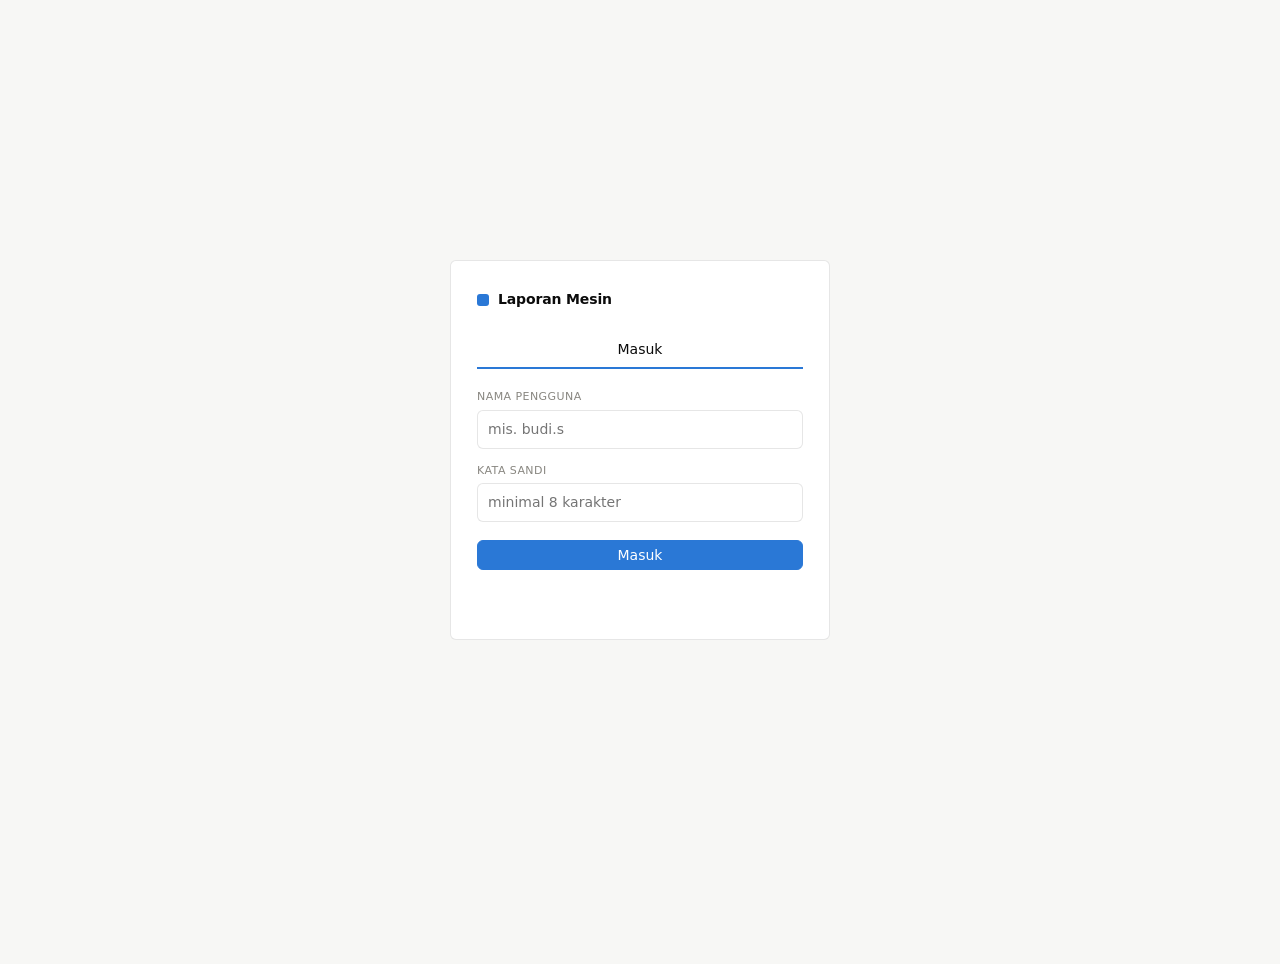
==== public/index.html @ 2d3ece95 "update input rapier" ====
<!doctype html>
<html lang="id">
<head>
<meta charset="utf-8">
<meta name="viewport" content="width=device-width, initial-scale=1">
<title>Laporan Mesin</title>
<link rel="stylesheet" href="app.css">
<link rel="icon" href="data:,">
</head>
<body>

<!-- Navigation on the left: the family, the tabs and who is signed in.
     Folds away on a laptop at the ☰ button, and is a drawer on a phone. -->
<aside class="sidebar" id="sidebar" aria-label="Navigasi">
  <div class="brand">
    <span class="brand-mark"></span>
    <select class="brand-select" id="family" aria-label="Jenis mesin">
      <option value="semua">Semua</option>
      <option value="ajl">AJL</option>
      <option value="shuttle">Shuttle</option>
      <option value="rapier">Rapier</option>
    </select>
  </div>
  <nav class="tabs" role="tablist">
    <button class="tab" data-tab="gabungan" data-family="semua" role="tab">Laporan Gabungan</button>
    <button class="tab is-active" data-tab="production" data-family="ajl rapier shuttle" role="tab">Produksi</button>
    <button class="tab" data-tab="quality" data-family="ajl rapier shuttle" role="tab">Kualitas</button>
    <button class="tab" data-tab="efisiensi" data-family="ajl rapier shuttle" role="tab">Efisiensi Kain</button>
    <button class="tab" data-tab="shiftinput" data-family="ajl rapier shuttle" role="tab">Input Shift</button>
    <button class="tab" data-tab="import" data-family="semua ajl rapier shuttle" role="tab">Import</button>
    <button class="tab" data-tab="pabrik" data-family="ajl" role="tab">Pabrik</button>
    <button class="tab" data-tab="users" role="tab" id="tabUsers" hidden>Pengguna</button>
  </nav>
  <div class="whoami" id="whoami" hidden>
    <span class="whoami-name" id="whoamiName"></span>
    <span class="role-chip" id="whoamiRole"></span>
    <button class="linkish" type="button" id="btnLogout">Keluar</button>
  </div>
</aside>
<div class="sidebar-scrim" id="sidebarScrim"></div>

<div class="shell">
<header class="topbar">
  <button class="menu-btn" type="button" id="menuBtn" aria-controls="sidebar"
          aria-expanded="true" aria-label="Tampilkan / sembunyikan menu">☰</button>
  <h1 class="page-title" id="pageTitle">Produksi</h1>
  <div class="gsearch" id="gsearch">
    <input type="search" id="gsInput" class="gsearch-input" autocomplete="off"
           placeholder="Cari customer, order, kain, mesin…"
           aria-label="Cari" aria-expanded="false">
    <div class="gsearch-panel" id="gsPanel" hidden>
      <p class="gsearch-status" id="gsStatus"></p>
      <div class="gsearch-list" id="gsList"></div>
    </div>
  </div>
</header>

<!-- ------------------------------------------------------------------ -->
<section class="filters" id="filterBar">
  <button class="filters-toggle" id="filtersToggle" aria-expanded="false" aria-controls="filterFields">
    <span class="filters-toggle-label">Filter</span>
    <span class="filters-summary" id="filtersSummary"></span>
    <span class="caret">▾</span>
  </button>

  <div class="filter-fields" id="filterFields">
  <label class="field">
    <span>Dari</span>
    <input type="date" id="fFrom">
  </label>
  <label class="field">
    <span>Sampai</span>
    <input type="date" id="fTo">
  </label>
  <div class="field" data-pick="shift"><span>Shift</span><div class="picker" id="pShift"></div></div>
  <div class="field" data-pick="jam"><span>Jam shift</span><div class="picker" id="pJam"></div></div>
  <div class="field" data-pick="group"><span>Kelompok mesin</span><div class="picker" id="pGroup"></div></div>
  <div class="field" data-pick="type"><span>Tipe mesin</span><div class="picker" id="pType"></div></div>
  <div class="field" data-pick="machine"><span>No. mesin</span><div class="picker" id="pMachine"></div></div>
  <div class="field" data-pick="fabric"><span>Kain</span><div class="picker" id="pFabric"></div></div>
  <div class="field" data-pick="mo"><span>Order</span><div class="picker" id="pMo"></div></div>
  <div class="filter-actions">
    <button class="btn btn-quiet" id="btnReset">Reset</button>
    <a class="btn btn-quiet" id="btnExportXlsx" href="#" download>Export Excel</a>
  </div>
  </div>
</section>

<!-- ------------------------------------------------------------------ -->
<main>

<!-- Semua: the combined monthly report across every loom family, laid out
     the way the mill's LAPORAN PRODUKSI GABUNGAN sheet is. -->
<div class="panel" id="panel-gabungan">
  <section class="card" id="gabEmpty" hidden>
    <div class="card-head">
      <h2>Belum ada laporan gabungan</h2>
      <p class="card-sub">Import laporan harian di tab Import.</p>
    </div>
  </section>

  <div id="gabBody">
    <!-- The mill's sheet first, laid out as it is printed: same columns, same
         rows, same total block, the previous month underneath. -->
    <section class="card gab-sheet">
      <div class="gab-bar">
        <div class="gab-controls">
          <div class="field"><span>Sumber</span>
            <div class="segmented" role="group" aria-label="Sumber angka" id="gabSource">
              <button class="seg" data-src="auto">Otomatis</button>
              <button class="seg" data-src="file">File GABUNGAN</button>
            </div>
          </div>
          <label class="field gab-month"><span>Bulan</span><select id="gabMonth"></select></label>
          <a class="btn" id="gabExport" href="#" download>Export Excel</a>
        </div>
      </div>

      <header class="gab-title">
        <h2 id="gabTitle">LAPORAN PRODUKSI GABUNGAN</h2>
        <p id="gabSub">SHUTTLE - RAPIER - AJL TOYOTA ( AJL TOYOTA LAMA + <span class="gab-red">AJL TOYOTA BARU</span> )</p>
      </header>

      <div class="gab-wrap">
        <table class="gab-table" id="gabTable">
          <thead>
            <tr>
              <th rowspan="2">TGL</th>
              <th colspan="2">BS</th>
              <th colspan="2">ACTUAL HASIL KAIN<br>GABUNGAN (A+B)</th>
              <th>PRODUKSI</th>
              <th rowspan="2">PICK<br>MESIN</th>
              <th colspan="5">PICK MESIN/BULAN</th>
              <th colspan="4">PICK KAIN INSPECT/BULAN</th>
              <th rowspan="2" class="gab-green-h">PICK<br>INSPECT<br>PERHARI</th>
            </tr>
            <tr>
              <th>PJG</th><th>%</th>
              <th>METER</th><th>%</th>
              <th>100%</th>
              <th>SHUTTLE</th><th>RAPIER</th><th>AJL</th><th>PICK MC</th><th>PICK MC X PROD</th>
              <th>SHUTTLE</th><th>RAPIER</th><th>AJL 1+2+3+4</th><th>PICK KAIN INSPECT X<br>PROD</th>
            </tr>
          </thead>
          <tbody></tbody>
          <tfoot></tfoot>
        </table>
      </div>
      <p class="note-line" id="gabNote"></p>
    </section>

    <!-- Then the same month as pictures. -->
    <div class="stats" id="gabStats"></div>

    <figure class="card">
      <figcaption class="card-head">
        <h2>Hasil kain per hari</h2>
      </figcaption>
      <div class="chart" id="gabChart"></div>
    </figure>

    <div class="grid grid-even">
      <figure class="card">
        <figcaption class="card-head">
          <h2>Efisiensi per hari</h2>
        </figcaption>
        <div class="chart" id="gabEffChart"></div>
      </figure>
      <figure class="card">
        <figcaption class="card-head">
          <h2>BS per hari</h2>
        </figcaption>
        <div class="chart" id="gabBsChart"></div>
      </figure>
    </div>

    <div class="grid grid-even">
      <figure class="card">
        <figcaption class="card-head">
          <h2>Pick mesin per hari</h2>
        </figcaption>
        <div class="chart" id="gabPickChart"></div>
      </figure>
      <figure class="card">
        <figcaption class="card-head">
          <h2>Pick kain inspect per hari</h2>
        </figcaption>
        <div class="chart" id="gabPiChart"></div>
      </figure>
    </div>

    <!-- Shuttle on its own: the looms' output, outside the combined figures. -->
    <figure class="card" id="gabShuttle">
      <figcaption class="card-head">
        <h2>Shuttle · efisiensi mesin per hari</h2>
        <p class="card-sub" id="gabShuttleSub"></p>
      </figcaption>
      <div class="chart" id="gabShuttleChart"></div>
      <p class="note-line" id="gabShuttleNote"></p>
    </figure>
  </div>
</div>

<!-- Efisiensi kain: each fabric's efficiency per day, laid out as the mill's
     "MAS VENAN 3 HARI SEKALI" sheet — grouped by NE LAY OUT, a line per
     fabric, the group's total under it, RATA-RATA on the right. -->
<div class="panel" id="panel-efisiensi">
  <section class="card gab-sheet">
    <div class="gab-bar">
      <input type="search" id="effSearch" class="search" placeholder="Cari kode kain…">
    </div>
    <header class="gab-title">
      <h2 id="effTitle">MONITORING CAPAIAN MESIN</h2>
      <p class="eff-sub" id="effSub"></p>
    </header>
    <div class="gab-wrap" id="effWrap">
      <table class="gab-table eff-table" id="effTable"><thead></thead><tbody></tbody></table>
    </div>
    <p class="note-line" id="effNote"></p>
  </section>

  <section class="card">
    <div class="card-head">
      <h2>Grup NE LAY OUT</h2>
      <p class="card-sub" id="effMaster"></p>
    </div>
    <div class="drop" id="effDrop">
      <input type="file" id="effFile" accept=".xlsx,.xlsm,.xls,.xlsb" hidden>
      <p class="drop-main">Tarik file EFFISIENSI ke sini, atau <button class="linkish" id="effBrowse">pilih file</button></p>
    </div>
    <div id="effResult"></div>
  </section>
</div>

<!-- Input shift: a whole shift typed in at once, in place of the GARAP sheet.
     Only what is read off the loom is typed; the rest is filled in. -->
<div class="panel" id="panel-shiftinput">
  <section class="card">
    <div class="si-bar">
      <label class="field"><span>Tanggal</span><input type="date" id="siTgl"></label>
      <div class="field"><span>Shift</span>
        <div class="segmented" role="group" aria-label="Shift" id="siShift">
          <button class="seg" data-shift="A">A</button>
          <button class="seg" data-shift="B">B</button>
          <button class="seg" data-shift="C">C</button>
        </div>
      </div>
      <label class="field"><span>Jam shift</span><select id="siJam"></select></label>
      <label class="field"><span>Kelompok</span><select id="siGroup"></select></label>
      <label class="field si-search"><span>Mesin</span>
        <input type="search" id="siSearch" placeholder="Cari mesin…"></label>
      <label class="si-toggle" id="siBeamToggle" hidden><input type="checkbox" id="siBeamCols">
        Kolom beam (No. Beam, TGL KANJI, KP, PANJANG BEAM, TGL NAIK, Lusi, Pakan, KET)</label>
    </div>
    <p class="note-line" id="siStatus"></p>
    <div class="table-wrap si-wrap">
      <table class="data si-table hide-beam" id="siTable"><thead></thead><tbody></tbody></table>
    </div>
    <div class="si-actions">
      <button class="btn btn-primary" id="siSave" disabled>Simpan shift</button>
      <button class="btn btn-quiet" id="siUndo" disabled>Batalkan perubahan</button>
      <span class="si-dirty" id="siDirty"></span>
    </div>
    <div id="siResult"></div>
    <p class="note-line si-legend" id="siLegend">Rapier: PL = putus lusi, PP = putus pakan, CMPX = putus per 100.000 pick.
      CMPX yang dikosongkan dihitung dari PL/PP, RPM dan EFF. COUNT adalah counter mesin.</p>
    <datalist id="siMos"></datalist>
    <datalist id="siKets">
      <option value="HB"></option><option value="BB"></option><option value="TY"></option>
      <option value="HB+BB"></option><option value="TY+BB"></option><option value="HB+TY"></option>
      <option value="NC"></option><option value="NCCK"></option><option value="TE"></option>
      <option value="TYING"></option><option value="G.SISIR"></option><option value="BONGKAR"></option>
      <option value="TROUBLE"></option><option value="TUNGGU BEAM"></option>
    </datalist>
    <datalist id="siBenang"><option value="ORI"></option><option value="SWP"></option>
      <option value="RWD"></option><option value="SMR"></option><option value="ORI &amp; SWP"></option></datalist>
  </section>
</div>

<!-- Shuttle and Rapier: no daily report is loaded for them yet. -->
<div class="panel" id="panel-kosong">
  <section class="card">
    <div class="card-head">
      <h2 id="kosongTitle">Belum ada data</h2>
      <p class="card-sub" id="kosongSub"></p>
    </div>
  </section>
</div>

<div class="panel is-active" id="panel-production">
  <div class="stats" id="stats"></div>

  <section class="card" id="orderInfo" hidden>
    <div class="card-head">
      <h2>Detail order</h2>
      <p class="card-sub" id="orderInfoSub"></p>
    </div>
    <div class="table-wrap">
      <table class="data" id="orderInfoTable">
        <thead>
          <tr>
            <th>Order</th>
            <th>Customer</th>
            <th>Kain</th>
            <th class="num">Pick</th>
            <th class="num">Total order (m)</th>
            <th class="num">Akumulasi (m)</th>
            <th class="num">Sisa order (m)</th>
            <th>Progress</th>
          </tr>
        </thead>
        <tbody></tbody>
      </table>
    </div>

    <div id="orderHistory" hidden>
      <div class="card-head" style="margin-top:22px">
        <h2 id="orderHistoryTitle">Per hari</h2>
      </div>
      <div class="chart" id="chartOrderHistory"></div>
      <div class="table-wrap" style="margin-top:14px">
        <table class="data" id="orderHistoryTable">
          <thead>
            <tr>
              <th>Tanggal</th>
              <th class="num">Output hari itu (m)</th>
              <th class="num">Akumulasi (m)</th>
              <th class="num">Sisa order (m)</th>
              <th class="num">Progress</th>
            </tr>
          </thead>
          <tbody></tbody>
        </table>
      </div>
    </div>
  </section>

  <div class="grid">
    <figure class="card">
      <figcaption class="card-head card-head-row">
        <div>
          <h2 id="trendTitle">Output harian</h2>
        </div>
        <div class="segmented" role="group" aria-label="Periode" id="trendPeriod">
          <button class="seg is-active" data-tperiod="day">Harian</button>
          <button class="seg" data-tperiod="week">Mingguan</button>
          <button class="seg" data-tperiod="month">Bulanan</button>
          <button class="seg" data-tperiod="year">Tahunan</button>
        </div>
      </figcaption>

      <!-- The family's efficiency target: each family keeps its own. An admin
           changes it here; everyone else reads it. -->
      <label class="field target-eff target-row"><span id="targetEffLabel">Target efisiensi</span>
        <span class="target-eff-box"><input id="targetEff" type="number" min="1" max="100" step="1"
          aria-describedby="chartTrendNote"> %</span></label>

      <div class="chart" id="chartTrend"></div>
      <p class="note-line" id="chartTrendNote"></p>
      <div class="eff-cards" id="effCards"></div>
    </figure>
  </div>

  <div class="grid grid-3">
    <figure class="card">
      <figcaption class="card-head card-head-row">
        <div>
          <h2 id="chartGroupTitle">Output per</h2>
          <p class="card-sub" id="chartGroupNote"></p>
        </div>
        <div class="card-tools">
          <div class="segmented" role="group" aria-label="Output per">
            <button class="seg is-active" data-dim="group">Kelompok</button>
            <button class="seg" data-dim="type">Tipe</button>
            <button class="seg" data-dim="fabric">Kain</button>
          </div>
          <div class="segmented" role="group" aria-label="Rentang waktu" data-range-for="group">
            <button class="seg" data-range="day">Hari terakhir</button>
            <button class="seg" data-range="7">7 hari</button>
            <button class="seg is-active" data-range="month">1 bulan</button>
          </div>
        </div>
      </figcaption>
      <div class="chart" id="chartGroup"></div>
    </figure>
    <figure class="card">
      <figcaption class="card-head card-head-row">
        <div>
          <h2>Per shift</h2>
          <p class="card-sub" id="chartShiftNote"></p>
        </div>
        <div class="segmented" role="group" aria-label="Rentang waktu" data-range-for="shift">
          <button class="seg" data-range="day">Hari terakhir</button>
          <button class="seg" data-range="7">7 hari</button>
          <button class="seg is-active" data-range="month">1 bulan</button>
        </div>
      </figcaption>
      <div class="chart" id="chartShift"></div>
    </figure>
    <figure class="card">
      <figcaption class="card-head"><h2>Alasan berhenti</h2></figcaption>
      <div class="chart" id="chartStop"></div>
    </figure>
  </div>

  <section class="card">
    <div class="card-head card-head-row">
      <div>
        <h2>Mesin</h2>
      </div>
      <input type="search" id="mcSearch" class="search" placeholder="Cari mesin, tipe, kelompok…">
    </div>
    <div class="table-wrap">
      <table class="data" id="machineTable">
        <thead>
          <tr>
            <th class="sortable" data-sort="machine">Mesin</th>
            <th>Tipe</th>
            <th>Kelompok</th>
            <th class="num sortable is-sorted-desc" data-sort="produksi">Output (m)</th>
            <th class="num sortable" data-sort="achieved" title="Output ÷ output target di RPM target">Capai target</th>
            <th class="num sortable" data-sort="avg_day">Rata-rata / hari</th>
            <th class="num sortable" data-sort="rpm">Rata-rata RPM</th>
            <th class="num sortable" data-sort="stoppages">Berhenti</th>
            <th class="num">Shift kosong</th>
          </tr>
        </thead>
        <tbody></tbody>
      </table>
    </div>
  </section>
</div>

<!-- ------------------------------------------------------------------ -->
<div class="panel" id="panel-quality">
  <div class="stats" id="qStats"></div>

  <figure class="card">
    <figcaption class="card-head card-head-row">
      <div>
        <h2 id="qChartTitle">Grade per hari</h2>
      </div>
      <div class="segmented" role="group" aria-label="Periode" id="qPeriod">
        <button class="seg is-active" data-qperiod="day">Harian</button>
        <button class="seg" data-qperiod="week">Mingguan</button>
        <button class="seg" data-qperiod="month">Bulanan</button>
        <button class="seg" data-qperiod="year">Tahunan</button>
      </div>
    </figcaption>
    <div class="chart" id="chartQuality"></div>
    <p class="note-line" id="qPeriodNote"></p>
  </figure>

  <section class="card">
    <div class="card-head card-head-row">
      <div>
        <h2>Kualitas per kain</h2>
      </div>
      <input type="search" id="qFabricSearch" class="search" placeholder="Cari kode kain…">
    </div>
    <div class="table-wrap">
      <table class="data" id="qFabricTable">
        <thead>
          <tr>
            <th class="sortable" data-qsort="label">Kain</th>
            <th class="num sortable is-sorted-desc" data-qsort="total">Diperiksa (m)</th>
            <th class="num sortable" data-qsort="a_pct">A</th>
            <th class="num sortable" data-qsort="b_pct">B</th>
            <th class="num sortable" data-qsort="bs">BS (m)</th>
            <th class="num sortable" data-qsort="rk">RK (m)</th>
            <th class="num sortable" data-qsort="defect_pct">BS+RK</th>
            <th class="num sortable" data-qsort="orders">Order</th>
            <th class="num sortable" data-qsort="machines">Mesin</th>
          </tr>
        </thead>
        <tbody></tbody>
      </table>
    </div>
  </section>

  <section class="card">
    <div class="card-head"><h2 id="qTableTitle">Detail per hari</h2></div>
    <div class="table-wrap">
      <table class="data" id="qDailyTable">
        <thead>
          <tr><th id="qTableHead">Tanggal</th><th class="num">A</th><th class="num">B</th><th class="num">BS</th><th class="num">RK</th><th class="num">Total</th><th class="num">A+B</th><th class="num">BS+RK</th></tr>
        </thead>
        <tbody></tbody>
      </table>
    </div>
  </section>
</div>

<!-- ------------------------------------------------------------------ -->
<div class="panel" id="panel-import">
  <section class="card">
    <div class="card-head">
      <h2>Input satu shift</h2>
    </div>
    <p class="note-line" id="entryNoFamily" hidden>Pilih AJL, Rapier atau Shuttle dulu untuk input manual.</p>

    <form class="entry" id="entryForm" autocomplete="off">
      <label class="field"><span>Tanggal</span>
        <input type="date" id="eTgl" required></label>
      <label class="field"><span>Shift</span>
        <select id="eShift" required><option>A</option><option>B</option><option>C</option></select></label>
      <label class="field"><span>Jam shift</span>
        <select id="eJamSlot"></select></label>
      <div class="field" id="eJamCustom" hidden><span>Mulai – selesai</span>
        <div class="hours-pair">
          <input type="time" id="eJamMulai" aria-label="Jam mulai">
          <input type="time" id="eJamSelesai" aria-label="Jam selesai">
        </div>
      </div>
      <label class="field"><span>Mesin</span>
        <input id="eMc" list="dlMachines" placeholder="A1" required></label>
      <label class="field"><span>Order</span>
        <input id="eMo" list="dlOrders" placeholder="MO/UW/…"></label>
      <label class="field" data-only="shuttle" hidden><span>Ketik</span>
        <input id="eKetik" type="number" step="0.1" min="0" placeholder="0"></label>
      <label class="field" data-only="shuttle" hidden><span>Sodokan</span>
        <input id="eSodokan" type="number" step="0.01" min="0"></label>
      <label class="field"><span id="eProdLabel">Output (m)</span>
        <input id="eProd" type="number" step="0.01" min="0" placeholder="0"></label>
      <label class="field" data-not="shuttle"><span>RPM</span>
        <input id="eRpm" type="number" step="1" min="0"></label>
      <label class="field" data-not="shuttle"><span>RPM target</span>
        <input id="eTarget" type="number" step="1" min="0"></label>
      <label class="field entry-wide"><span>Catatan (KET BB)</span>
        <input id="eKet" placeholder="TYING, BONGKAR HB, …"></label>

      <div class="entry-actions">
        <button class="btn btn-primary" type="submit" id="eSave">Simpan</button>
        <button class="btn btn-quiet" type="button" id="eClear">Kosongkan</button>
      </div>
    </form>

    <p class="note-line" id="entryAuto"></p>
    <div id="entryResult"></div>

    <datalist id="dlMachines"></datalist>
    <datalist id="dlOrders"></datalist>
  </section>

  <div class="grid grid-even">
    <section class="card">
      <div class="card-head">
        <h2>Upload laporan</h2>
      </div>

      <p class="note-line" id="importFamily"></p>

      <div class="drop" id="drop">
        <input type="file" id="fileInput" accept=".xlsx,.xlsm,.xlsb,.xls,.ods,.csv,.tsv,.txt,.json" hidden>
        <p class="drop-main">Tarik file ke sini, atau <button class="linkish" id="browse">pilih file</button></p>
      </div>

      <div id="importResult"></div>

      <details class="note">
        <summary>Kolom yang dibutuhkan</summary>
        <p><strong>Laporan harian</strong>: <code>TGL</code>, <code>NO MC</code>, <code>PRODUKSI</code>.</p>
        <p><strong>Grade</strong>: <code>TGL</code>, <code>MO</code>, <code>A</code>.</p>
      </details>
    </section>

    <section class="card">
      <div class="card-head"><h2>Import terakhir</h2></div>
      <div class="table-wrap">
        <div class="batches" id="batches"></div>

        <table class="data" id="importLog">
          <thead>
            <tr><th>Waktu</th><th>File</th><th>Sheet</th><th class="num">Ditulis</th><th class="num">Dilewati</th><th>Oleh</th><th>Status</th></tr>
          </thead>
          <tbody></tbody>
        </table>
      </div>
    </section>
  </div>
</div>

<!-- ------------------------------------------------------------------ -->
<!-- Accounts. Only ever rendered for an admin; the API refuses the rest. -->
<div class="panel" id="panel-users">
  <!-- Everyone's own account. Open to every role: an operator or viewer must
       be able to change their own password without an admin. -->
  <section class="card">
    <div class="card-head card-head-row">
      <div>
        <h2>Akun saya</h2>
        <p class="card-sub" id="myAccount"></p>
      </div>
      <button class="btn" type="button" id="btnPassword">Ganti kata sandi</button>
    </div>
  </section>

  <!-- Managing other people's accounts: admins only. The API refuses the rest. -->
  <div id="usersAdmin" hidden>
  <section class="card">
    <div class="card-head">
      <h2>Buat akun</h2>
      <p class="card-sub"><em>Viewer</em> hanya membaca · <em>operator</em> mengisi data dan export ·
        <em>admin</em> juga mengelola akun.</p>
    </div>

    <form class="entry" id="newUserForm" autocomplete="off">
      <label class="field"><span>Nama pengguna</span>
        <input id="nuUser" required pattern="[A-Za-z0-9._-]{3,32}" placeholder="mis. budi.s"
               autocomplete="off"></label>
      <label class="field"><span>Nama lengkap</span>
        <input id="nuNama" placeholder="opsional" autocomplete="off"></label>
      <label class="field"><span>Kata sandi</span>
        <input id="nuPass" required minlength="8" placeholder="minimal 8 karakter"
               autocomplete="new-password"></label>
      <label class="field"><span>Peran</span>
        <select id="nuRole">
          <option value="viewer">viewer</option>
          <option value="operator">operator</option>
          <option value="admin">admin</option>
        </select></label>
      <div class="entry-actions">
        <button class="btn btn-primary" type="submit" id="nuSave">Buat akun</button>
        <button class="btn btn-quiet" type="button" id="nuGen"
                title="Isi kata sandi acak yang kuat">Sandi acak</button>
      </div>
    </form>

    <p class="note-line" id="nuMsg"></p>
  </section>

  <section class="card">
    <div class="card-head">
      <h2>Pengguna</h2>
    </div>

    <div class="table-wrap">
      <table class="data" id="usersTable">
        <thead>
          <tr><th>Nama pengguna</th><th>Nama</th><th>Peran</th><th>Dibuat</th><th>Terakhir masuk</th><th></th></tr>
        </thead>
        <tbody></tbody>
      </table>
    </div>

    <p class="note-line"></p>
  </section>
  </div>
</div>

<!-- ------------------------------------------------------------------ -->
<!-- Pabrik: the looms' own monitoring export. Separate database, separate
     router, nothing shared with the panels above. -->
<div class="panel" id="panel-pabrik">
  <section class="card" id="pabrikEmpty" hidden>
    <div class="card-head">
      <h2>Belum ada data mesin</h2>
      <p class="card-sub">Upload Shift Report dari sistem monitoring mesin di bawah.</p>
    </div>
  </section>

  <div class="pabrik-bar" id="pabrikBar">
    <div class="field"><span>No. mesin</span><div class="picker" id="pLoom"></div></div>
  </div>

  <div class="stats" id="pabrikStats"></div>

  <div class="grid">
    <figure class="card">
      <figcaption class="card-head">
        <h2>Efisiensi per hari</h2>
      </figcaption>
      <div class="chart" id="chartLoomDaily"></div>
      <p class="note-line" id="loomDailyNote"></p>
    </figure>
  </div>

  <section class="card">
    <div class="card-head card-head-row">
      <div>
        <h2>Efisiensi per kode kain</h2>
        <p class="card-sub">Rata-rata efisiensi mesin yang menenun kain itu, per hari.</p>
      </div>
      <input type="search" id="kainSearch" class="search" placeholder="Cari kode kain…">
    </div>
    <div class="table-wrap" id="kainEffWrap">
      <table class="data kain-eff" id="kainEffTable"><thead></thead><tbody></tbody></table>
    </div>
    <p class="note-line" id="kainEffNote"></p>
  </section>

  <div class="grid grid-2">
    <figure class="card">
      <figcaption class="card-head">
        <h2>Penyebab mesin berhenti</h2>
      </figcaption>
      <div class="chart" id="chartLoomStops"></div>
    </figure>

    <figure class="card">
      <figcaption class="card-head">
        <h2>Efisiensi per waktu shift</h2>
      </figcaption>
      <div class="chart" id="chartLoomWaktu"></div>
    </figure>
  </div>

  <section class="card">
    <div class="card-head card-head-row">
      <div>
        <h2>Mesin: target dan stop</h2>
      </div>
      <input type="search" id="loomSearch" class="search" placeholder="Cari mesin atau kain…">
    </div>
    <div class="table-wrap">
      <table class="data" id="loomTable">
        <thead>
          <tr>
            <th class="sortable" data-lsort="loom">Mesin</th>
            <th>Kain</th>
            <th class="num sortable is-sorted-asc" data-lsort="achieved" title="Output ÷ target di RPM target">Capai target</th>
            <th class="num sortable" data-lsort="pagi" title="07:00–15:00">Pagi</th>
            <th class="num sortable" data-lsort="siang" title="15:00–23:00">Siang</th>
            <th class="num sortable" data-lsort="malam" title="23:00–07:00">Malam</th>
            <th class="num sortable" data-lsort="output">Output (m)</th>
            <th class="num sortable" data-lsort="target">Target (m)</th>
            <th class="num sortable" data-lsort="warp">Stop lusi</th>
            <th class="num sortable" data-lsort="weft">Stop pakan</th>
            <th class="num sortable" data-lsort="other">Stop lain</th>
            <th class="num sortable" data-lsort="effic">Efisiensi</th>
          </tr>
        </thead>
        <tbody></tbody>
      </table>
    </div>
    <p class="note-line" id="loomTableNote"></p>
  </section>

  <div class="grid grid-even">
    <section class="card">
      <div class="card-head">
        <h2>Upload export mesin</h2>
      </div>
      <div class="drop" id="loomDrop">
        <input type="file" id="loomFile" accept=".xls,.xlsx,.xlsm,.xlsb,.csv,.tsv,.txt,.ods" hidden>
        <p class="drop-main">Tarik file ke sini, atau <button class="linkish" id="loomBrowse">pilih file</button></p>
      </div>
      <div id="loomResult"></div>
    </section>

    <section class="card">
      <div class="card-head"><h2>Import mesin terakhir</h2></div>
      <div class="table-wrap">
        <table class="data" id="loomLog">
          <thead><tr><th>Waktu</th><th>File</th><th>Periode</th><th class="num">Baris</th><th>Status</th></tr></thead>
          <tbody></tbody>
        </table>
      </div>
    </section>
  </div>
</div>

</main>
</div>

<div class="tooltip" id="tooltip" hidden></div>

<!-- Change your own password. The old one is asked for even though you are
     signed in: a browser left open must not be enough to take the account. -->
<dialog class="pw-dialog" id="pwDialog" aria-labelledby="pwTitle">
  <form id="pwForm" method="dialog" autocomplete="on">
    <h2 id="pwTitle">Ganti kata sandi</h2>
    <p class="card-sub">Perangkat lain yang sedang masuk dengan akun ini akan dikeluarkan.</p>

    <input type="text" id="pwUser" autocomplete="username" hidden>
    <label class="field"><span>Kata sandi lama</span>
      <input type="password" id="pwCurrent" autocomplete="current-password" required></label>
    <label class="field"><span>Kata sandi baru</span>
      <input type="password" id="pwNew" autocomplete="new-password" minlength="8" required
             placeholder="minimal 8 karakter"></label>
    <label class="field"><span>Ulangi kata sandi baru</span>
      <input type="password" id="pwConfirm" autocomplete="new-password" minlength="8" required></label>

    <p class="pw-msg" id="pwMsg" role="status" aria-live="polite"></p>
    <div class="pw-actions">
      <button class="btn btn-quiet" type="button" id="pwCancel">Batal</button>
      <button class="btn btn-primary" type="submit" id="pwSave">Simpan</button>
    </div>
  </form>
</dialog>

<!-- Correcting one shift. Date, shift and machine are the row's identity and
     are shown, not edited: a row under the wrong machine is deleted and
     entered again. Every change is kept in edit_log. -->
<dialog class="pw-dialog edit-dialog" id="editDialog" aria-labelledby="edTitle">
  <form id="editForm" method="dialog" autocomplete="off">
    <h2 id="edTitle">Edit data</h2>
    <p class="card-sub" id="edWho"></p>

    <div class="edit-grid">
      <label class="field"><span>Order (MO)</span><input id="edMo"></label>
      <label class="field"><span>Kode kain</span><input id="edKode"></label>
      <label class="field"><span>Output (m)</span><input id="edProd" type="number" step="any" min="0"></label>
      <label class="field"><span>RPM</span><input id="edRpm" type="number" step="any" min="0"></label>
      <label class="field"><span>RPM target</span><input id="edTarget" type="number" step="any" min="0"></label>
      <label class="field"><span>Jam mulai</span><input id="edJam1" type="time"></label>
      <label class="field"><span>Jam selesai</span><input id="edJam2" type="time"></label>
      <label class="field edit-wide"><span>Catatan (KET BB)</span><input id="edKet"></label>
    </div>

    <p class="edit-warn" id="edWarn"></p>
    <p class="pw-msg" id="edMsg" role="status" aria-live="polite"></p>
    <div class="pw-actions">
      <button class="btn btn-quiet edit-del" type="button" id="edDelete">Hapus baris</button>
      <span class="edit-spacer"></span>
      <button class="btn btn-quiet" type="button" id="edCancel">Batal</button>
      <button class="btn btn-primary" type="submit" id="edSave">Simpan</button>
    </div>
  </form>
</dialog>

<!-- One fabric: its orders' grades, and the looms that wove them. -->
<dialog class="drawer" id="qDrawer" aria-labelledby="qDrawerTitle">
  <div class="drawer-head">
    <div>
      <h2 id="qDrawerTitle"></h2>
      <p class="card-sub" id="qDrawerSub"></p>
    </div>
    <button class="btn btn-quiet" id="qDrawerClose">Tutup</button>
  </div>
  <div class="drawer-body">
    <h3 class="drawer-h3">Order</h3>
    <div class="table-wrap">
      <table class="data" id="qOrderTable">
        <thead><tr><th>Order</th><th>Digrade</th><th class="num">A</th><th class="num">B</th><th class="num">BS</th><th class="num">RK</th><th class="num">Total</th><th class="num">BS+RK</th></tr></thead>
        <tbody></tbody>
      </table>
    </div>
    <h3 class="drawer-h3">Mesin yang menenun kain ini</h3>
    <p class="note-line" id="qMachineNote"></p>
    <div class="table-wrap">
      <table class="data" id="qMachineTable">
        <thead><tr><th>Mesin</th><th>Tipe</th><th class="num">Shift</th><th class="num">Output (m)</th><th class="num">Stop lusi</th><th class="num">Stop pakan</th><th class="num">Lusi / 100rb pick</th><th class="num">Pakan / 100rb pick</th></tr></thead>
        <tbody></tbody>
      </table>
    </div>
  </div>
</dialog>

<!-- One loom, shift by shift: output against target, and why it stopped. -->
<dialog class="drawer drawer-wide" id="loomDrawer" aria-labelledby="loomDrawerTitle">
  <div class="drawer-head">
    <div>
      <h2 id="loomDrawerTitle"></h2>
      <p class="card-sub" id="loomDrawerSub"></p>
    </div>
    <button class="btn btn-quiet" id="loomDrawerClose">Tutup</button>
  </div>
  <div class="table-wrap">
    <table class="data" id="loomShiftTable">
      <thead>
        <tr><th>Tanggal</th><th>Shift</th><th>Kain</th><th>Beam</th><th>Order</th>
          <th class="num">RPM</th><th class="num">RPM target</th><th class="num">Pick</th>
          <th class="num" title="Menit jalan ÷ (jalan + stop)">Efisiensi</th><th class="num">Output (m)</th><th class="num">Target (m)</th><th class="num">Capai</th>
          <th class="num">Stop lusi</th><th class="num">Stop pakan</th><th class="num">Stop lain</th></tr>
      </thead>
      <tbody></tbody>
    </table>
  </div>
</dialog>

<dialog class="drawer" id="drawer">
  <div class="drawer-head">
    <h2 id="drawerTitle"></h2>
    <button class="btn btn-quiet" id="drawerClose">Tutup</button>
  </div>
  <div class="table-wrap">
    <table class="data" id="drawerTable">
      <thead>
        <tr><th>Tanggal</th><th>Shift</th><th>Jam</th><th>Order</th><th>Kain</th><th class="num">Pick</th><th class="num" title="RPM TARGET (kolom S)">Target RPM</th><th class="num" title="RPM (kolom O)">RPM</th><th class="num" title="RPM TARGET × 8 × 60 × 2,54 ÷ (pick × 100) × jml kain">Output target (m)</th><th class="num">Output (m)</th><th class="num" title="Output ÷ output target">Capai</th><th>Catatan</th><th>Diinput</th><th></th></tr>
      </thead>
      <tbody></tbody>
    </table>
  </div>
</dialog>

<script type="module" src="app.js"></script>
</body>
</html>
---- public/app.css ----
/* Styles, one file per part of the page. The order matters: later files
   may override earlier ones, as they did when this was one file.
   Used by index.html and login.html. */
@import url('css/base.css');
@import url('css/layout/sidebar.css');
@import url('css/layout/filters.css');
@import url('css/layout/grid.css');
@import url('css/components/tiles.css');
@import url('css/components/charts.css');
@import url('css/components/tables.css');
@import url('css/components/dialogs.css');
@import url('css/features/import.css');
@import url('css/features/gabungan.css');
@import url('css/features/production.css');
@import url('css/features/pabrik.css');
@import url('css/features/efisiensi.css');
@import url('css/features/shift-input.css');
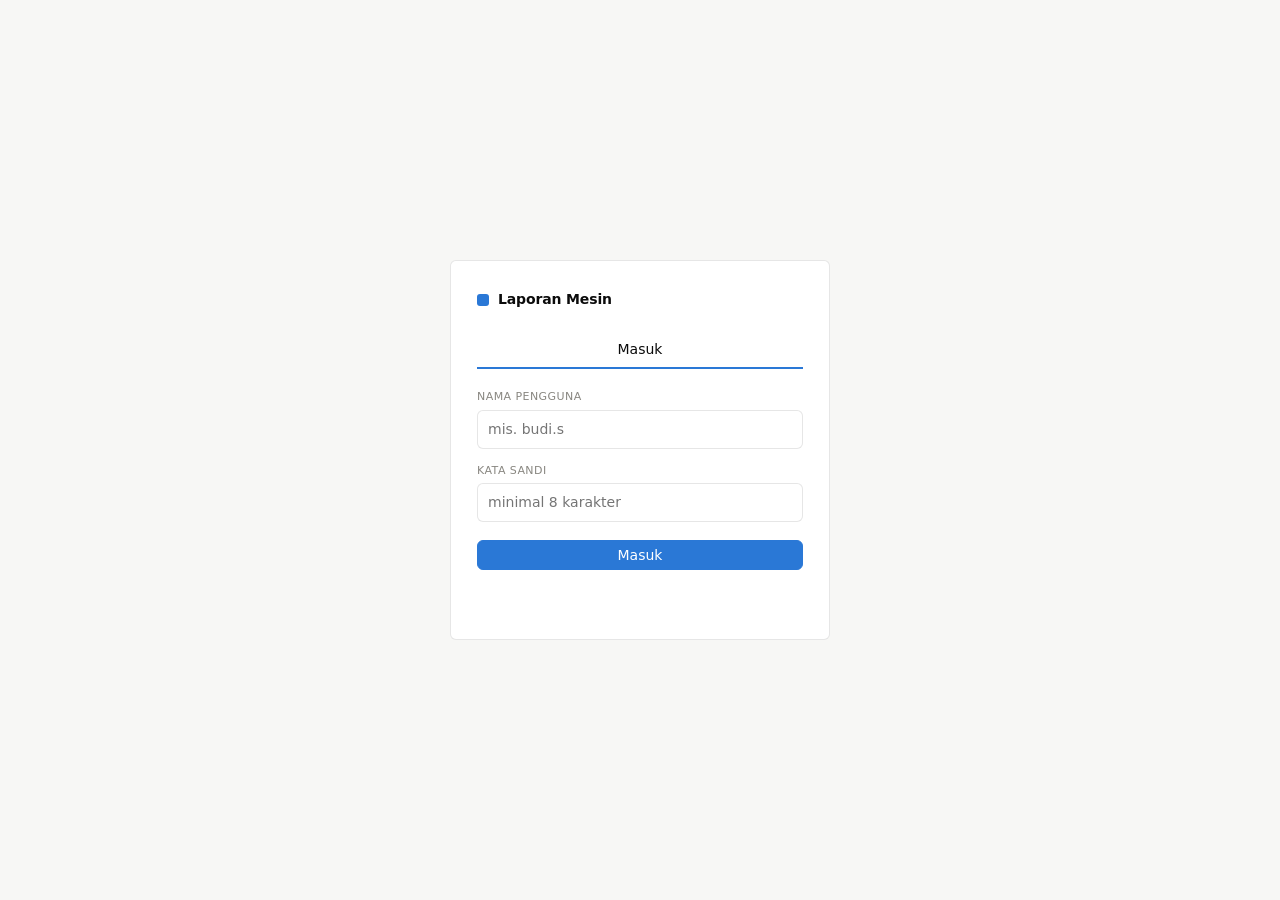
==== commit 0ce76477: "input shift" ====
--- a/public/index.html
+++ b/public/index.html
@@ -719,9 +719,9 @@
             <th class="sortable" data-lsort="loom">Mesin</th>
             <th>Kain</th>
             <th class="num sortable is-sorted-asc" data-lsort="achieved" title="Output ÷ target di RPM target">Capai target</th>
-            <th class="num sortable" data-lsort="pagi" title="07:00–15:00">Pagi</th>
-            <th class="num sortable" data-lsort="siang" title="15:00–23:00">Siang</th>
-            <th class="num sortable" data-lsort="malam" title="23:00–07:00">Malam</th>
+            <th class="num sortable" data-lsort="pagi" title="06:00–14:00">Pagi</th>
+            <th class="num sortable" data-lsort="siang" title="14:00–22:00">Siang</th>
+            <th class="num sortable" data-lsort="malam" title="22:00–06:00">Malam</th>
             <th class="num sortable" data-lsort="output">Output (m)</th>
             <th class="num sortable" data-lsort="target">Target (m)</th>
             <th class="num sortable" data-lsort="warp">Stop lusi</th>
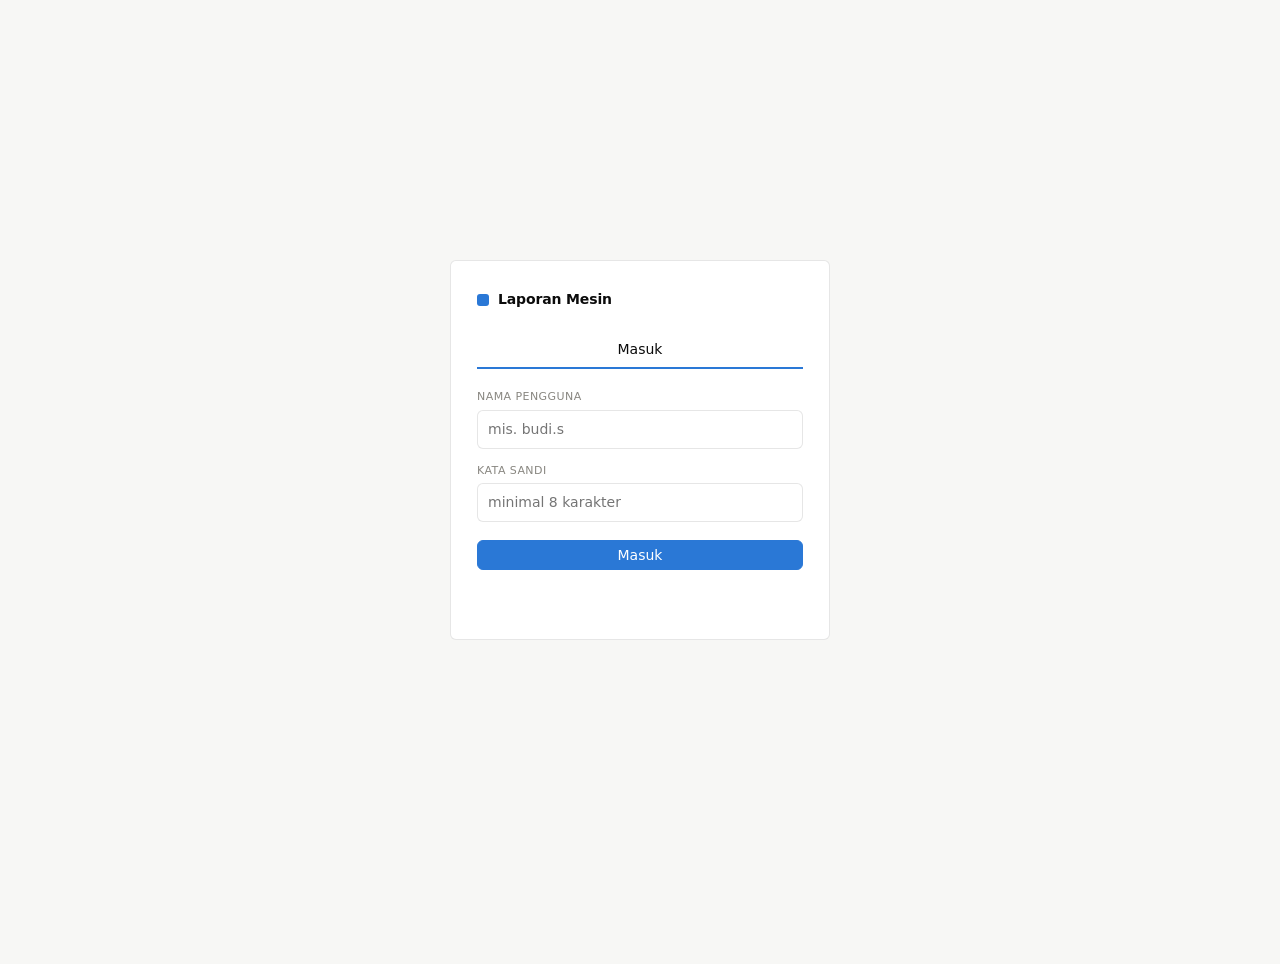
==== commit d197d175: "master product+export excel" ====
--- a/public/index.html
+++ b/public/index.html
@@ -27,6 +27,8 @@
     <button class="tab" data-tab="quality" data-family="ajl rapier shuttle" role="tab">Kualitas</button>
     <button class="tab" data-tab="efisiensi" data-family="ajl rapier shuttle" role="tab">Efisiensi Kain</button>
     <button class="tab" data-tab="shiftinput" data-family="ajl rapier shuttle" role="tab">Input Shift</button>
+    <button class="tab" data-tab="mesin" data-family="ajl rapier shuttle" role="tab">Data Mesin</button>
+    <button class="tab" data-tab="master" data-family="semua ajl rapier shuttle" role="tab">Master MO</button>
     <button class="tab" data-tab="import" data-family="semua ajl rapier shuttle" role="tab">Import</button>
     <button class="tab" data-tab="pabrik" data-family="ajl" role="tab">Pabrik</button>
     <button class="tab" data-tab="users" role="tab" id="tabUsers" hidden>Pengguna</button>
@@ -219,6 +221,28 @@
     <p class="note-line" id="effNote"></p>
   </section>
 
+  <!-- Rapier only: the EFFISIENSI RAPIER workbook's DERET sheet, from what
+       is typed on Input Shift. -->
+  <section class="card gab-sheet" id="deretCard" hidden>
+    <header class="gab-title">
+      <h2>EFF PER DERET DIV RAPIER</h2>
+      <p class="eff-sub" id="deretSub"></p>
+    </header>
+    <div id="deretBody">
+      <div class="deret-dayhead">
+        <h3 class="deret-h">Tanggal</h3>
+        <input type="date" id="deretTgl" aria-label="Tanggal blok harian">
+        <span class="note-line" id="deretDayNote"></span>
+      </div>
+      <div class="gab-wrap"><table class="gab-table deret-table" id="deretDay"><thead></thead><tbody></tbody></table></div>
+      <div id="deretPeriodBox">
+        <h3 class="deret-h" id="deretPeriodTitle"></h3>
+        <div class="gab-wrap"><table class="gab-table deret-table" id="deretPeriod"><thead></thead><tbody></tbody></table></div>
+      </div>
+    </div>
+    <p class="note-line" id="deretEmpty" hidden>Belum ada EFF dan CMPX dari Input Shift Rapier untuk periode ini.</p>
+  </section>
+
   <section class="card">
     <div class="card-head">
       <h2>Grup NE LAY OUT</h2>
@@ -260,20 +284,15 @@
       <button class="btn btn-primary" id="siSave" disabled>Simpan shift</button>
       <button class="btn btn-quiet" id="siUndo" disabled>Batalkan perubahan</button>
       <span class="si-dirty" id="siDirty"></span>
+      <span class="si-export">
+        <a class="btn" id="siExportShift" href="#" download>Excel shift ini</a>
+        <a class="btn" id="siExportDay" href="#" download>Excel seharian</a>
+      </span>
     </div>
     <div id="siResult"></div>
     <p class="note-line si-legend" id="siLegend">Rapier: PL = putus lusi, PP = putus pakan, CMPX = putus per 100.000 pick.
       CMPX yang dikosongkan dihitung dari PL/PP, RPM dan EFF. COUNT adalah counter mesin.</p>
     <datalist id="siMos"></datalist>
-    <datalist id="siKets">
-      <option value="HB"></option><option value="BB"></option><option value="TY"></option>
-      <option value="HB+BB"></option><option value="TY+BB"></option><option value="HB+TY"></option>
-      <option value="NC"></option><option value="NCCK"></option><option value="TE"></option>
-      <option value="TYING"></option><option value="G.SISIR"></option><option value="BONGKAR"></option>
-      <option value="TROUBLE"></option><option value="TUNGGU BEAM"></option>
-    </datalist>
-    <datalist id="siBenang"><option value="ORI"></option><option value="SWP"></option>
-      <option value="RWD"></option><option value="SMR"></option><option value="ORI &amp; SWP"></option></datalist>
   </section>
 </div>
 
@@ -578,6 +597,70 @@
       </div>
     </section>
   </div>
+
+  <!-- Rows an import did not overwrite because they were typed or corrected
+       on the dashboard, each waiting for someone to choose. -->
+  <section class="card" id="conflictCard">
+    <div class="card-head">
+      <h2>Konflik import <span class="pill pill-err" id="conflictCount" hidden></span></h2>
+      <p class="card-sub">Baris yang sudah diisi atau dikoreksi di dashboard tidak ditimpa oleh file. Pilih angka mana yang dipakai.</p>
+    </div>
+    <div id="conflictOut"></div>
+    <div class="table-wrap">
+      <table class="data" id="conflictTable"><thead></thead><tbody></tbody></table>
+    </div>
+  </section>
+</div>
+
+<!-- Each loom of the family: what it is (the registry), and the saved
+     metres checked against the formula. -->
+<div class="panel" id="panel-mesin">
+  <section class="card">
+    <div class="card-head-row">
+      <div class="card-head">
+        <h2 id="rgTitle">Data mesin</h2>
+        <p class="card-sub" id="rgSub"></p>
+      </div>
+      <input type="search" class="search" id="rgSearch" placeholder="Cari mesin…">
+    </div>
+    <div id="rgResult"></div>
+    <div class="table-wrap"><table class="data rg-table" id="rgTable"><thead></thead><tbody></tbody></table></div>
+  </section>
+
+  <section class="card">
+    <div class="card-head">
+      <h2>Cek rumus</h2>
+      <p class="card-sub" id="rcSub"></p>
+    </div>
+    <div class="si-bar">
+      <label class="field"><span>Dari</span><input type="date" id="rcFrom"></label>
+      <label class="field"><span>Sampai</span><input type="date" id="rcTo"></label>
+      <button class="btn btn-primary" id="rcRun">Cek</button>
+    </div>
+    <div id="rcOut"></div>
+  </section>
+</div>
+
+<!-- PPIC's master: one MO, one fabric, one pick. -->
+<div class="panel" id="panel-master">
+  <section class="card">
+    <div class="card-head-row">
+      <div class="card-head">
+        <h2>Master MO</h2>
+        <p class="card-sub" id="mmSub"></p>
+      </div>
+      <input type="search" class="search" id="mmSearch" placeholder="Cari MO, kode kain, customer…">
+    </div>
+    <div class="mm-actions" id="mmActions">
+      <button class="btn" id="mmNew">+ MO baru</button>
+      <button class="btn" id="mmUpload">Upload MASTER PRODUCT</button>
+      <input type="file" id="mmFile" accept=".xlsx,.xlsm,.xls,.xlsb" hidden>
+    </div>
+    <div id="mmImport"></div>
+    <div id="mmMismatch"></div>
+    <div class="table-wrap"><table class="data mm-table" id="mmTable"><thead></thead><tbody></tbody></table></div>
+  </section>
+  <section class="card" id="mmDetail" hidden></section>
 </div>
 
 <!-- ------------------------------------------------------------------ -->
--- a/public/app.css
+++ b/public/app.css
@@ -15,3 +15,4 @@
 @import url('css/features/pabrik.css');
 @import url('css/features/efisiensi.css');
 @import url('css/features/shift-input.css');
+@import url('css/features/master.css');
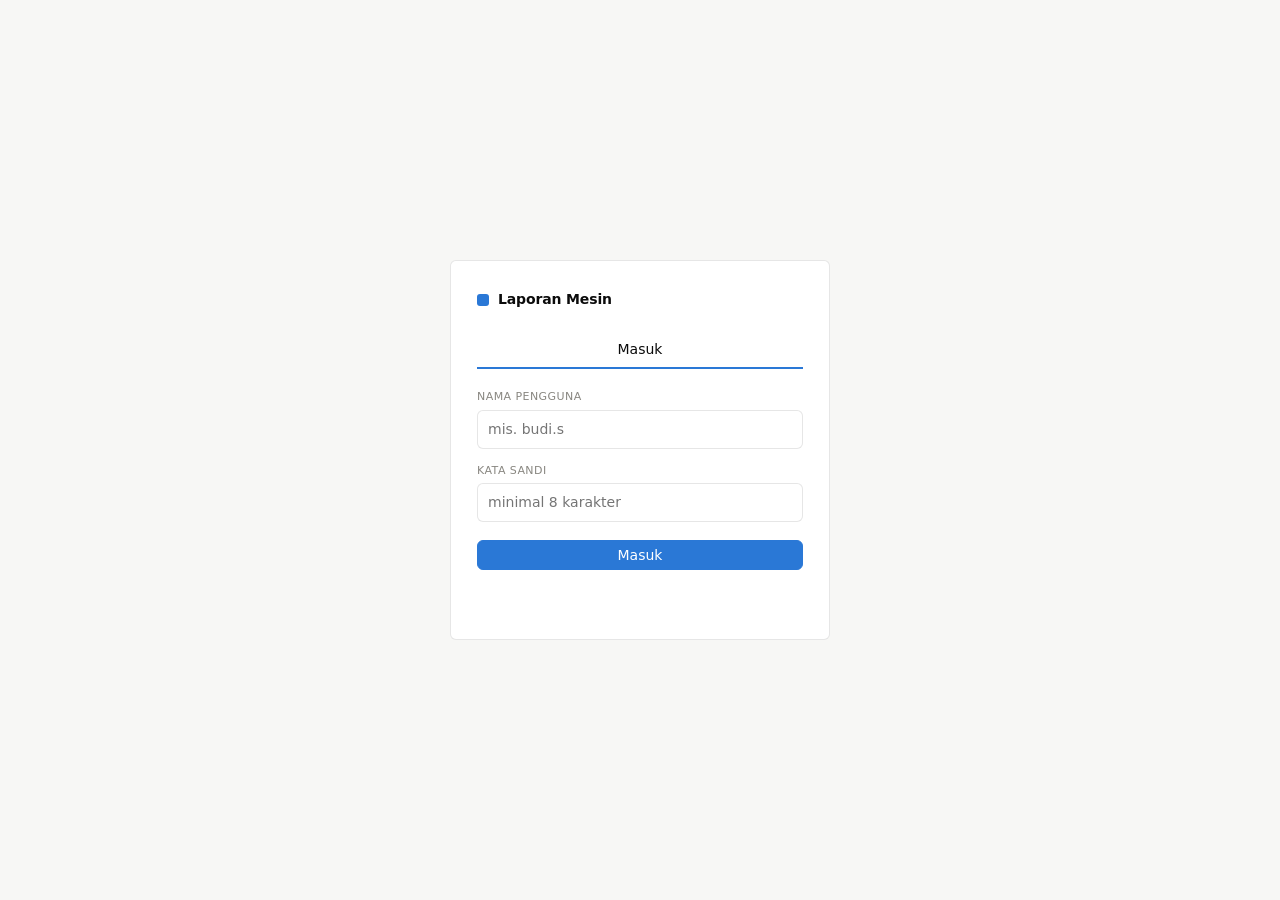
==== commit 280ed5be: "mmmm" ====
--- a/public/index.html
+++ b/public/index.html
@@ -24,12 +24,16 @@
   <nav class="tabs" role="tablist">
     <button class="tab" data-tab="gabungan" data-family="semua" role="tab">Laporan Gabungan</button>
     <button class="tab is-active" data-tab="production" data-family="ajl rapier shuttle" role="tab">Produksi</button>
-    <button class="tab" data-tab="quality" data-family="ajl rapier shuttle" role="tab">Kualitas</button>
+    <!-- Hidden for now: the quality report is still imported and stored, only not shown.
+         To bring it back, give it data-family="ajl rapier shuttle" and drop hidden. -->
+    <button class="tab" data-tab="quality" role="tab" hidden>Kualitas</button>
     <button class="tab" data-tab="efisiensi" data-family="ajl rapier shuttle" role="tab">Efisiensi Kain</button>
     <button class="tab" data-tab="shiftinput" data-family="ajl rapier shuttle" role="tab">Input Shift</button>
+    <!-- Admins only: removed at sign-in for everyone else (session.js). -->
     <button class="tab" data-tab="mesin" data-family="ajl rapier shuttle" role="tab">Data Mesin</button>
     <button class="tab" data-tab="master" data-family="semua ajl rapier shuttle" role="tab">Master MO</button>
     <button class="tab" data-tab="import" data-family="semua ajl rapier shuttle" role="tab">Import</button>
+    <button class="tab" data-tab="kelengkapan" data-family="semua ajl rapier shuttle" role="tab">Kelengkapan Data</button>
     <button class="tab" data-tab="pabrik" data-family="ajl" role="tab">Pabrik</button>
     <button class="tab" data-tab="users" role="tab" id="tabUsers" hidden>Pengguna</button>
   </nav>
@@ -91,28 +95,20 @@
 <!-- ------------------------------------------------------------------ -->
 <main>
 
-<!-- Semua: the combined monthly report across every loom family, laid out
-     the way the mill's LAPORAN PRODUKSI GABUNGAN sheet is. -->
+<!-- Semua: every loom family's daily output side by side, from the shifts —
+     the same figures as each family's Produksi tab. -->
 <div class="panel" id="panel-gabungan">
   <section class="card" id="gabEmpty" hidden>
     <div class="card-head">
       <h2>Belum ada laporan gabungan</h2>
-      <p class="card-sub">Import laporan harian di tab Import.</p>
+      <p class="card-sub">Import laporan harian di tab Import, atau isi lewat Input Shift.</p>
     </div>
   </section>
 
   <div id="gabBody">
-    <!-- The mill's sheet first, laid out as it is printed: same columns, same
-         rows, same total block, the previous month underneath. -->
     <section class="card gab-sheet">
       <div class="gab-bar">
         <div class="gab-controls">
-          <div class="field"><span>Sumber</span>
-            <div class="segmented" role="group" aria-label="Sumber angka" id="gabSource">
-              <button class="seg" data-src="auto">Otomatis</button>
-              <button class="seg" data-src="file">File GABUNGAN</button>
-            </div>
-          </div>
           <label class="field gab-month"><span>Bulan</span><select id="gabMonth"></select></label>
           <a class="btn" id="gabExport" href="#" download>Export Excel</a>
         </div>
@@ -120,30 +116,12 @@
 
       <header class="gab-title">
         <h2 id="gabTitle">LAPORAN PRODUKSI GABUNGAN</h2>
-        <p id="gabSub">SHUTTLE - RAPIER - AJL TOYOTA ( AJL TOYOTA LAMA + <span class="gab-red">AJL TOYOTA BARU</span> )</p>
+        <p>Output mesin (counter) per hari, sama dengan tab Produksi tiap jenis mesin</p>
       </header>
 
       <div class="gab-wrap">
         <table class="gab-table" id="gabTable">
-          <thead>
-            <tr>
-              <th rowspan="2">TGL</th>
-              <th colspan="2">BS</th>
-              <th colspan="2">ACTUAL HASIL KAIN<br>GABUNGAN (A+B)</th>
-              <th>PRODUKSI</th>
-              <th rowspan="2">PICK<br>MESIN</th>
-              <th colspan="5">PICK MESIN/BULAN</th>
-              <th colspan="4">PICK KAIN INSPECT/BULAN</th>
-              <th rowspan="2" class="gab-green-h">PICK<br>INSPECT<br>PERHARI</th>
-            </tr>
-            <tr>
-              <th>PJG</th><th>%</th>
-              <th>METER</th><th>%</th>
-              <th>100%</th>
-              <th>SHUTTLE</th><th>RAPIER</th><th>AJL</th><th>PICK MC</th><th>PICK MC X PROD</th>
-              <th>SHUTTLE</th><th>RAPIER</th><th>AJL 1+2+3+4</th><th>PICK KAIN INSPECT X<br>PROD</th>
-            </tr>
-          </thead>
+          <thead></thead>
           <tbody></tbody>
           <tfoot></tfoot>
         </table>
@@ -151,54 +129,14 @@
       <p class="note-line" id="gabNote"></p>
     </section>
 
-    <!-- Then the same month as pictures. -->
     <div class="stats" id="gabStats"></div>
 
     <figure class="card">
       <figcaption class="card-head">
-        <h2>Hasil kain per hari</h2>
+        <h2>Efisiensi per hari</h2>
+        <p class="card-sub">Output dibanding produksi 100% (RPM target), semua jenis mesin.</p>
       </figcaption>
-      <div class="chart" id="gabChart"></div>
-    </figure>
-
-    <div class="grid grid-even">
-      <figure class="card">
-        <figcaption class="card-head">
-          <h2>Efisiensi per hari</h2>
-        </figcaption>
-        <div class="chart" id="gabEffChart"></div>
-      </figure>
-      <figure class="card">
-        <figcaption class="card-head">
-          <h2>BS per hari</h2>
-        </figcaption>
-        <div class="chart" id="gabBsChart"></div>
-      </figure>
-    </div>
-
-    <div class="grid grid-even">
-      <figure class="card">
-        <figcaption class="card-head">
-          <h2>Pick mesin per hari</h2>
-        </figcaption>
-        <div class="chart" id="gabPickChart"></div>
-      </figure>
-      <figure class="card">
-        <figcaption class="card-head">
-          <h2>Pick kain inspect per hari</h2>
-        </figcaption>
-        <div class="chart" id="gabPiChart"></div>
-      </figure>
-    </div>
-
-    <!-- Shuttle on its own: the looms' output, outside the combined figures. -->
-    <figure class="card" id="gabShuttle">
-      <figcaption class="card-head">
-        <h2>Shuttle · efisiensi mesin per hari</h2>
-        <p class="card-sub" id="gabShuttleSub"></p>
-      </figcaption>
-      <div class="chart" id="gabShuttleChart"></div>
-      <p class="note-line" id="gabShuttleNote"></p>
+      <div class="chart" id="gabEffChart"></div>
     </figure>
   </div>
 </div>
@@ -512,55 +450,6 @@
 
 <!-- ------------------------------------------------------------------ -->
 <div class="panel" id="panel-import">
-  <section class="card">
-    <div class="card-head">
-      <h2>Input satu shift</h2>
-    </div>
-    <p class="note-line" id="entryNoFamily" hidden>Pilih AJL, Rapier atau Shuttle dulu untuk input manual.</p>
-
-    <form class="entry" id="entryForm" autocomplete="off">
-      <label class="field"><span>Tanggal</span>
-        <input type="date" id="eTgl" required></label>
-      <label class="field"><span>Shift</span>
-        <select id="eShift" required><option>A</option><option>B</option><option>C</option></select></label>
-      <label class="field"><span>Jam shift</span>
-        <select id="eJamSlot"></select></label>
-      <div class="field" id="eJamCustom" hidden><span>Mulai – selesai</span>
-        <div class="hours-pair">
-          <input type="time" id="eJamMulai" aria-label="Jam mulai">
-          <input type="time" id="eJamSelesai" aria-label="Jam selesai">
-        </div>
-      </div>
-      <label class="field"><span>Mesin</span>
-        <input id="eMc" list="dlMachines" placeholder="A1" required></label>
-      <label class="field"><span>Order</span>
-        <input id="eMo" list="dlOrders" placeholder="MO/UW/…"></label>
-      <label class="field" data-only="shuttle" hidden><span>Ketik</span>
-        <input id="eKetik" type="number" step="0.1" min="0" placeholder="0"></label>
-      <label class="field" data-only="shuttle" hidden><span>Sodokan</span>
-        <input id="eSodokan" type="number" step="0.01" min="0"></label>
-      <label class="field"><span id="eProdLabel">Output (m)</span>
-        <input id="eProd" type="number" step="0.01" min="0" placeholder="0"></label>
-      <label class="field" data-not="shuttle"><span>RPM</span>
-        <input id="eRpm" type="number" step="1" min="0"></label>
-      <label class="field" data-not="shuttle"><span>RPM target</span>
-        <input id="eTarget" type="number" step="1" min="0"></label>
-      <label class="field entry-wide"><span>Catatan (KET BB)</span>
-        <input id="eKet" placeholder="TYING, BONGKAR HB, …"></label>
-
-      <div class="entry-actions">
-        <button class="btn btn-primary" type="submit" id="eSave">Simpan</button>
-        <button class="btn btn-quiet" type="button" id="eClear">Kosongkan</button>
-      </div>
-    </form>
-
-    <p class="note-line" id="entryAuto"></p>
-    <div id="entryResult"></div>
-
-    <datalist id="dlMachines"></datalist>
-    <datalist id="dlOrders"></datalist>
-  </section>
-
   <div class="grid grid-even">
     <section class="card">
       <div class="card-head">
@@ -643,7 +532,7 @@
 
 <!-- PPIC's master: one MO, one fabric, one pick. -->
 <div class="panel" id="panel-master">
-  <section class="card">
+  <section class="card" id="mmListCard">
     <div class="card-head-row">
       <div class="card-head">
         <h2>Master MO</h2>
@@ -657,10 +546,34 @@
       <input type="file" id="mmFile" accept=".xlsx,.xlsm,.xls,.xlsb" hidden>
     </div>
     <div id="mmImport"></div>
-    <div id="mmMismatch"></div>
+    <div class="mm-filters" id="mmFilters"></div>
     <div class="table-wrap"><table class="data mm-table" id="mmTable"><thead></thead><tbody></tbody></table></div>
   </section>
-  <section class="card" id="mmDetail" hidden></section>
+  <!-- One MO, shown in place of the list. -->
+  <div id="mmDetail" hidden></div>
+</div>
+
+<!-- ------------------------------------------------------------------ -->
+<!-- Which sources are there, day by day: what every other tab leaves out silently. -->
+<div class="panel" id="panel-kelengkapan">
+  <section class="card">
+    <div class="card-head-row">
+      <div class="card-head">
+        <h2>Kelengkapan data</h2>
+        <p class="card-sub">Apa saja yang sudah masuk per hari. Angka di tab lain hanya sebaik data yang ada di sini.</p>
+      </div>
+      <label class="field kl-month"><span>Bulan</span><select id="klMonth"></select></label>
+    </div>
+    <div id="klPrev"></div>
+    <div id="klSummary"></div>
+    <h3 class="kl-h">Yang kurang</h3>
+    <ul class="kl-gaps" id="klGaps"></ul>
+  </section>
+  <section class="card">
+    <div class="card-head"><h2>Per hari</h2>
+      <p class="card-sub" id="klLegend"></p></div>
+    <div class="table-wrap kl-wrap"><table class="data kl-table" id="klTable"><thead></thead><tbody></tbody></table></div>
+  </section>
 </div>
 
 <!-- ------------------------------------------------------------------ -->
--- a/public/app.css
+++ b/public/app.css
@@ -16,3 +16,4 @@
 @import url('css/features/efisiensi.css');
 @import url('css/features/shift-input.css');
 @import url('css/features/master.css');
+@import url('css/features/kelengkapan.css');
